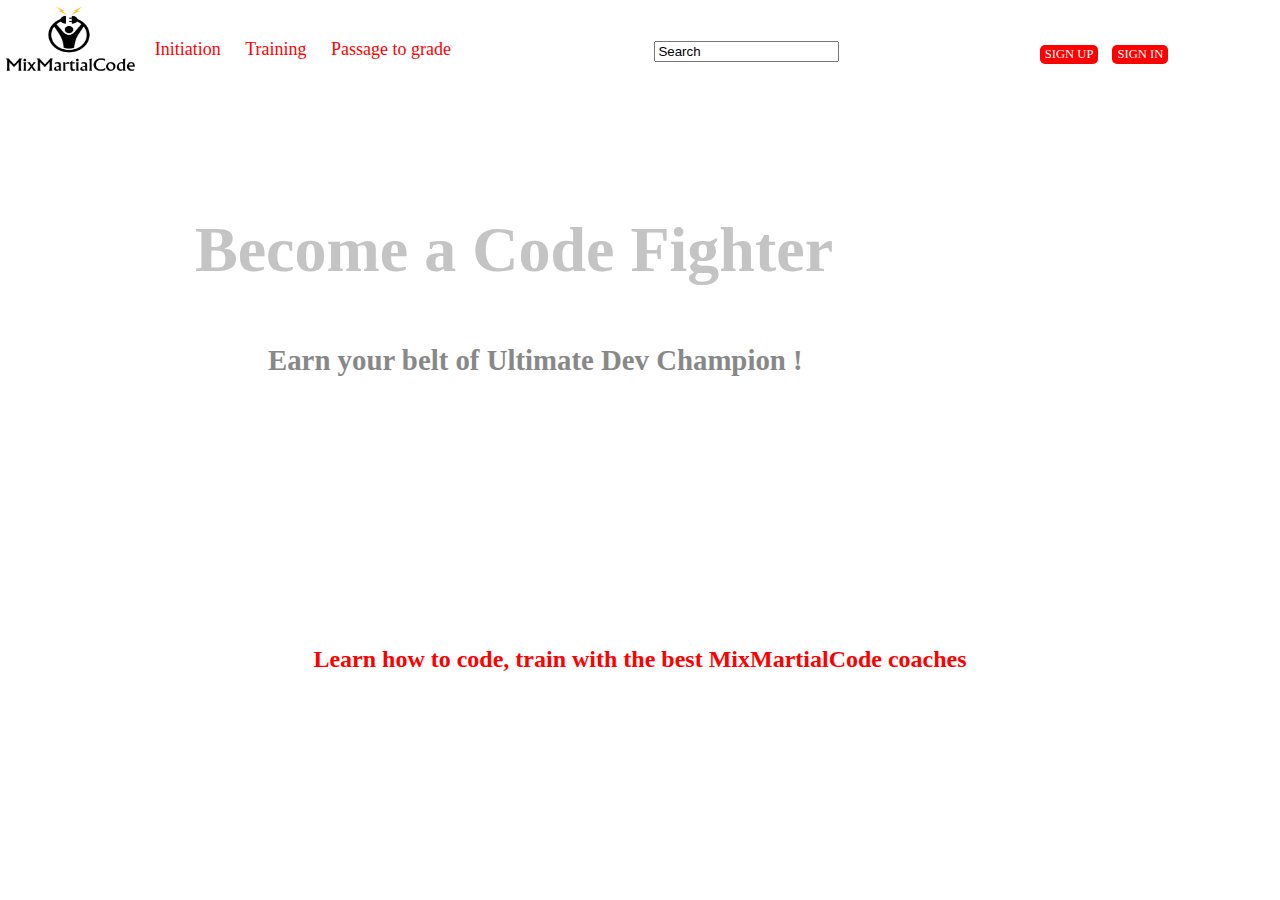
==== index.html @ 514aed3c "amélioration de index.html et style.css" ====
<!DOCTYPE html>

<html>

<head>
	<title>MixMartialCode : Accueil</title>
	<meta charset="utf-8"/>
	<link rel="stylesheet" href="mmc_style.css"/>
</head> 

<body>



	<div id="page">

	<header>

		<nav>
    		<div id="logo">
     			<img id="logo" src="logo.png"></img>
     		</div>

      		<div id="ul">
      			<ul>
      				<li>Initiation</li>
      				<li>Training</li>
      				<li>Passage to grade</li>
      			</ul>
      		</div>

      		<div id="recherche">
      			<input id="search" type="text" value="Search"/>
      		</div>

      		<div id="sign">
      			<a  href="*" class="sign">SIGN IN</a>
      			<a  href="*" class="sign">SIGN UP</a>
 			</div>   
 	 	</nav>
	</header>

	<main>



				<div id="videodiv">

					<video id="videoMma" src="mmatraining.mp4" autoplay loop height=600 width=100% >Mettez à jour votre système</video>

					<h1>Become a Code Fighter</h1>
					<h2>Earn your belt of Ultimate Dev Champion !</h2>
				</div>

					<div id="slogan">
					<h2>Learn how to code, train with the best MixMartialCode coaches</h2>

				</div>

					<div id="cours">
				</div>

					<div id="certificats">
				</div>

					<div id="coach">
				</div>

		</main>

		<footer>
		</footer>		





	</div>




</body>

</html>
---- mmc_style.css ----
#page{
	margin: 0;
	padding: 0;
	background-color: white;
}

#logo{
	margin: 0;
	margin-left: -10px;
	padding: 0;
	position: absolute;
	top: -2px;
	left: 5px;
	width: 165px;
	height: 85px;
	margin-right: 60px;
}


#sign, #recherche{
	position: relative;
	top: 20px;
	font-size: 1em;
}


nav{
display: flex;
flex-direction: row;
justify-content: space-around;
width: 100%;

margin-top: 20px;

font-size: 18px;
margin-bottom: 0;
padding-bottom: 0;
height:2px;
}
li{
 text-decoration: none;
  display: inline-block;
  color: red;
  padding: 1px 3px;
  text-height: 2px;
  margin: 0 7px;

}
.sign{
  text-decoration: none;
  background-color: red;
  color: white;
  padding: 2px 5px;
  margin: 5px 7px;
  border-radius: 5px;
  font-size: 0.7em;
  float: right;
}

h1, h2{
	text-align: center;
}
#videodiv h1{
	font-size: 4em;
	font-weight: bold;
	position: absolute;
	top: 170px;
	left: 195px;
	color: rgb(196, 196, 196);
}


#videodiv h2{
	font-size: 1.8em;
	color: rgb(136, 136, 136);
	font-weight: bold;
	position: absolute;
	top: 320px;
	left: 268px;
}

#videoMma{
	transform: scale(1.25, 0.75);
}

#videodiv{
	padding: 0;
	margin: 0;
}



#slogan{
	background-color: white;
	color: red;
}
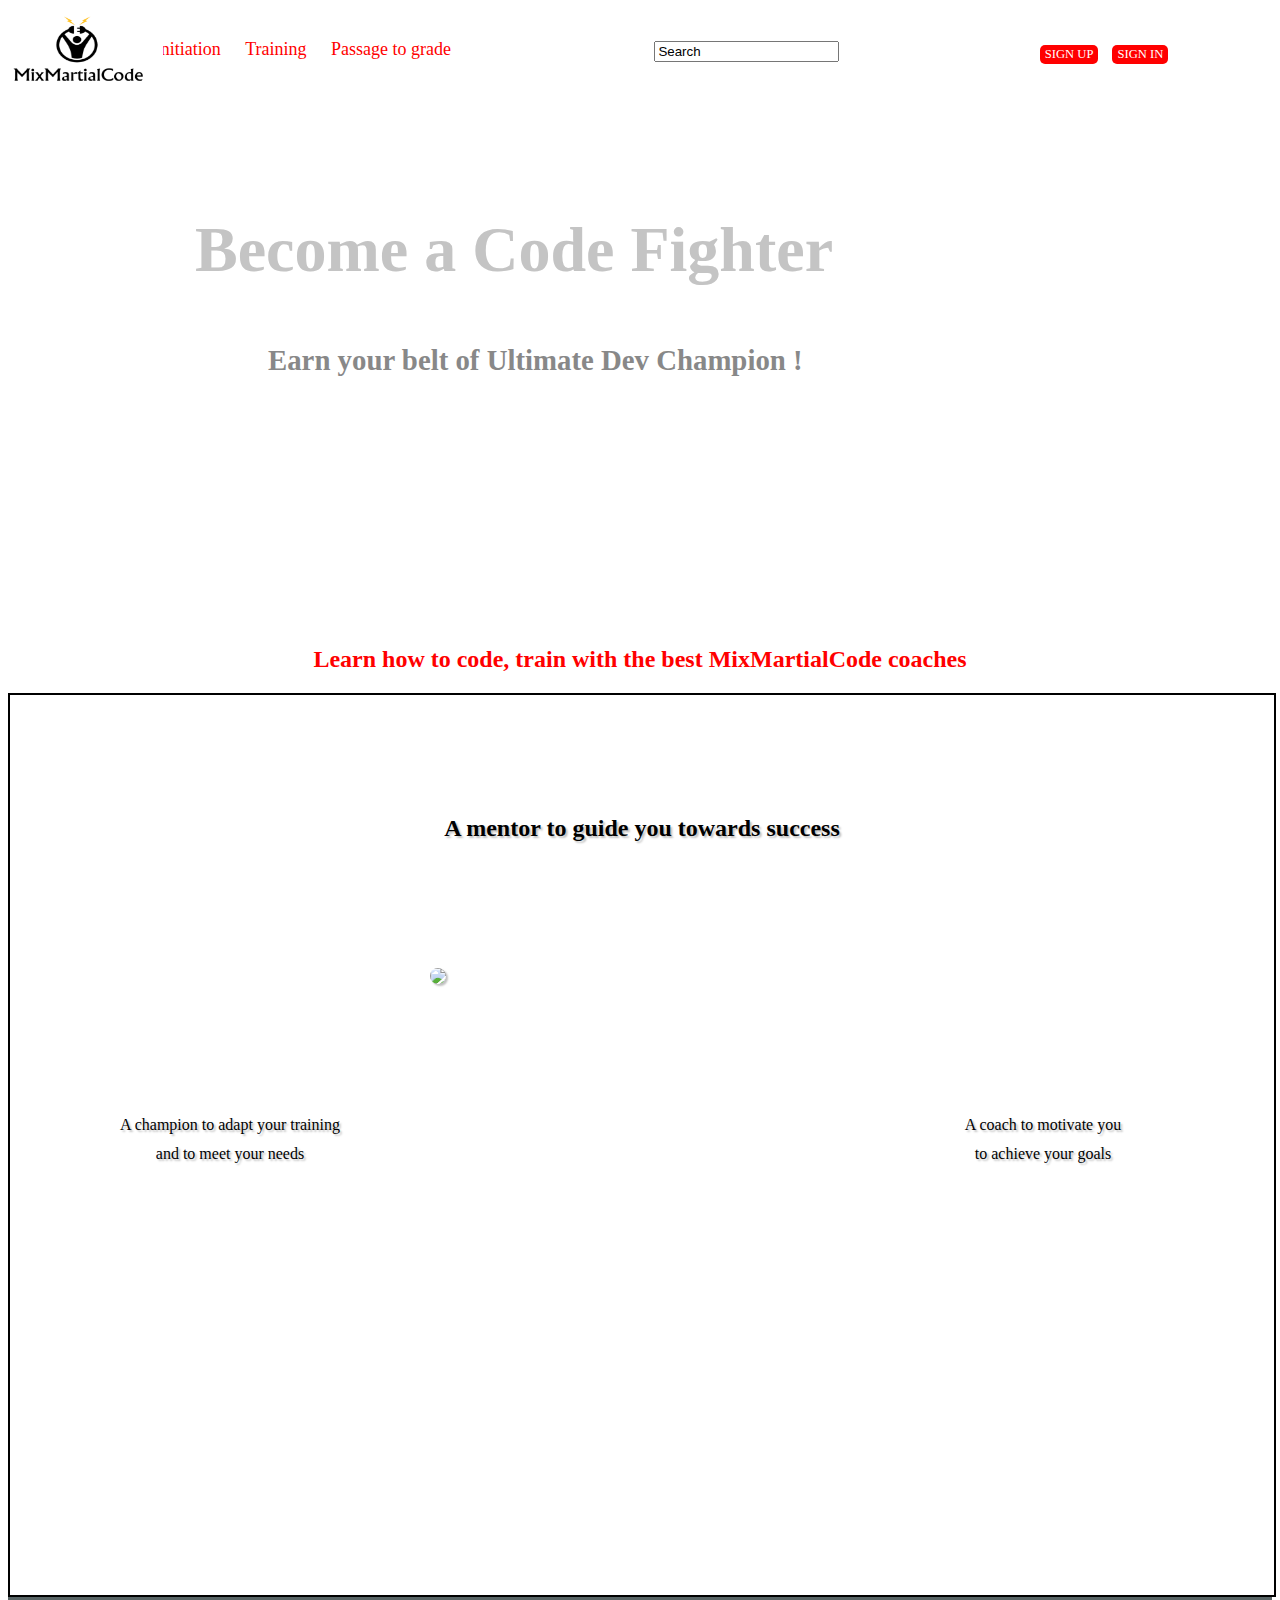
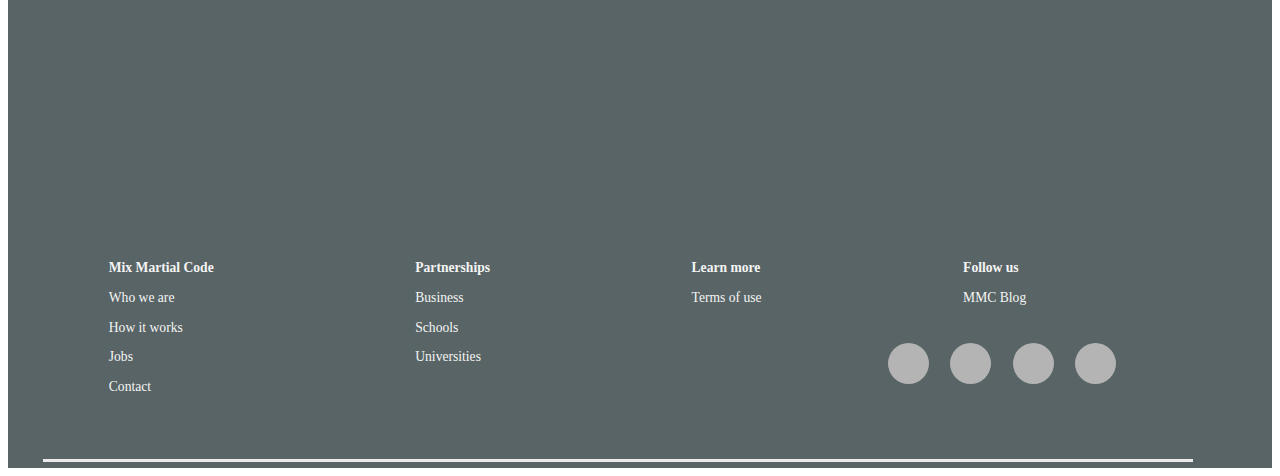
==== commit 5f8d1825: "Add files via upload" ====
--- a/index.html
+++ b/index.html
@@ -63,13 +63,85 @@
 					<div id="certificats">
 				</div>
 
-					<div id="coach">
-				</div>
+				
 
 		</main>
 
+
+
+
+
+
+
+
+
+
+		<div id="coach">
+
+			<h2>A mentor to guide you towards success</h2>
+				
+			<div id="georges">
+				<div class="element"><br/><br/><br/><br/><br/>A champion to adapt your training <br/>and to meet your needs</div>
+				<div class = "element"><img id="gsp" src="gsp.jpg"/></div>
+				<div class="element"><br/><br/><br/><br/><br/>A coach to motivate you <br/>to achieve your goals</div>
+			</div>
+			
+
+		</div>
+
+
+
+
 		<footer>
+
+			<div id="conteneur">
+
+				<div class="elementf">
+					<p><strong>Mix Martial Code</strong></p>
+					<p>Who we are</p>
+					<p>How it works</p>
+					<p>Jobs</p>
+					<p>Contact</p>
+				</div>
+
+
+				<div class="elementf">
+					<p><strong>Partnerships</strong></p>
+					<p>Business</p>
+					<p>Schools</p>
+					<p>Universities</p>
+				</div>
+
+				<div class="elementf">
+					<p><strong>Learn more</strong></p>
+					<p>Terms of use</p>
+				</div>
+
+				<div class="elementf">
+					<p><strong>Follow us</strong></p>
+					<p>MMC Blog</p>
+				</div>
+
+			</div>
+		
+			<div id="ronds">
+				<div class="rond">
+				</div>
+				<div class="rond">
+				</div>
+				<div class="rond">
+				</div>
+				<div class="rond">
+				</div>
+			</div>
+
+			<div id="trait">
+
+			</div>
+
 		</footer>		
+
+
 
 
 
--- a/mmc_style.css
+++ b/mmc_style.css
@@ -2,15 +2,17 @@
 	margin: 0;
 	padding: 0;
 	background-color: white;
+	width: 100%;
 }
 
 #logo{
 	margin: 0;
-	margin-left: -10px;
+	margin-left: -20px;
+	margin-top: 5px;
 	padding: 0;
 	position: absolute;
 	top: -2px;
-	left: 5px;
+	left: 19px;
 	width: 165px;
 	height: 85px;
 	margin-right: 60px;
@@ -80,12 +82,14 @@
 }
 
 #videoMma{
-	transform: scale(1.25, 0.75);
+	transform: scale(1.12, 0.75);
+	opacity: 0.8;
 }
 
 #videodiv{
 	padding: 0;
 	margin: 0;
+	width: 100%;
 }
 
 
@@ -96,3 +100,113 @@
 }
 
 
+.element{
+	line-height: 0.7em;
+}
+
+#conteneur{
+	display: flex;
+	flex-direction: row;
+	justify-content: space-around;
+	margin-right: 145px;
+}
+
+
+
+#coach{
+width: 100%;
+height: 800px;
+background-color: white;
+border : 2px solid black;
+padding-top: 100px;
+}
+
+#gsp{
+	border-radius: 360px;
+	box-shadow: 2px 2px 2px silver;
+}
+
+
+
+footer{
+	font-size: 0.85em;
+	padding-top: 250px;
+background-color: rgb(88, 100, 101);
+color: rgb(244, 244, 244);
+margin-bottom: 0;
+padding-bottom: 6px;
+}
+
+body{
+	margin: O;
+}
+
+#ronds{
+	
+	width: 250px;
+	height: 85px;
+	margin-left: 869px;
+	margin-top: -65px;
+	display: flex;
+	justify-content: space-around;
+}
+
+.rond{
+
+	background-color: rgb(180, 180, 180);
+	width: 41px;
+	height: 41px;
+	border-radius: 180px;
+}
+
+#trait{
+	background-color:rgb(235, 235, 235);
+	width: 91%;
+	height: 3px;
+	margin-left: 35px;
+	margin-right: 38px;
+	margin-top: 31px;
+	
+
+}
+
+#champ{
+	float: left;
+}
+
+#couch{
+	float: right;
+}
+
+#georges{
+	display: flex;
+	flex-direction: row;
+	margin-top: 95px;
+}
+
+
+.element{
+	width: 400px;
+	line-height: 1.5em;
+	
+	padding-top : 30px;
+}
+
+.element:nth-child(1){
+	padding-left: 20px;
+	line-height: 1.8em;
+	text-align: center;
+	text-shadow: 2px 2px 2px silver;
+}
+
+.element:nth-child(3){
+	padding-left: 13px;
+	line-height: 1.8em;
+	text-align: center;
+	text-shadow: 2px 2px 2px silver;
+
+}
+
+#coach h2{
+	text-shadow: 2px 2px 2px silver;
+}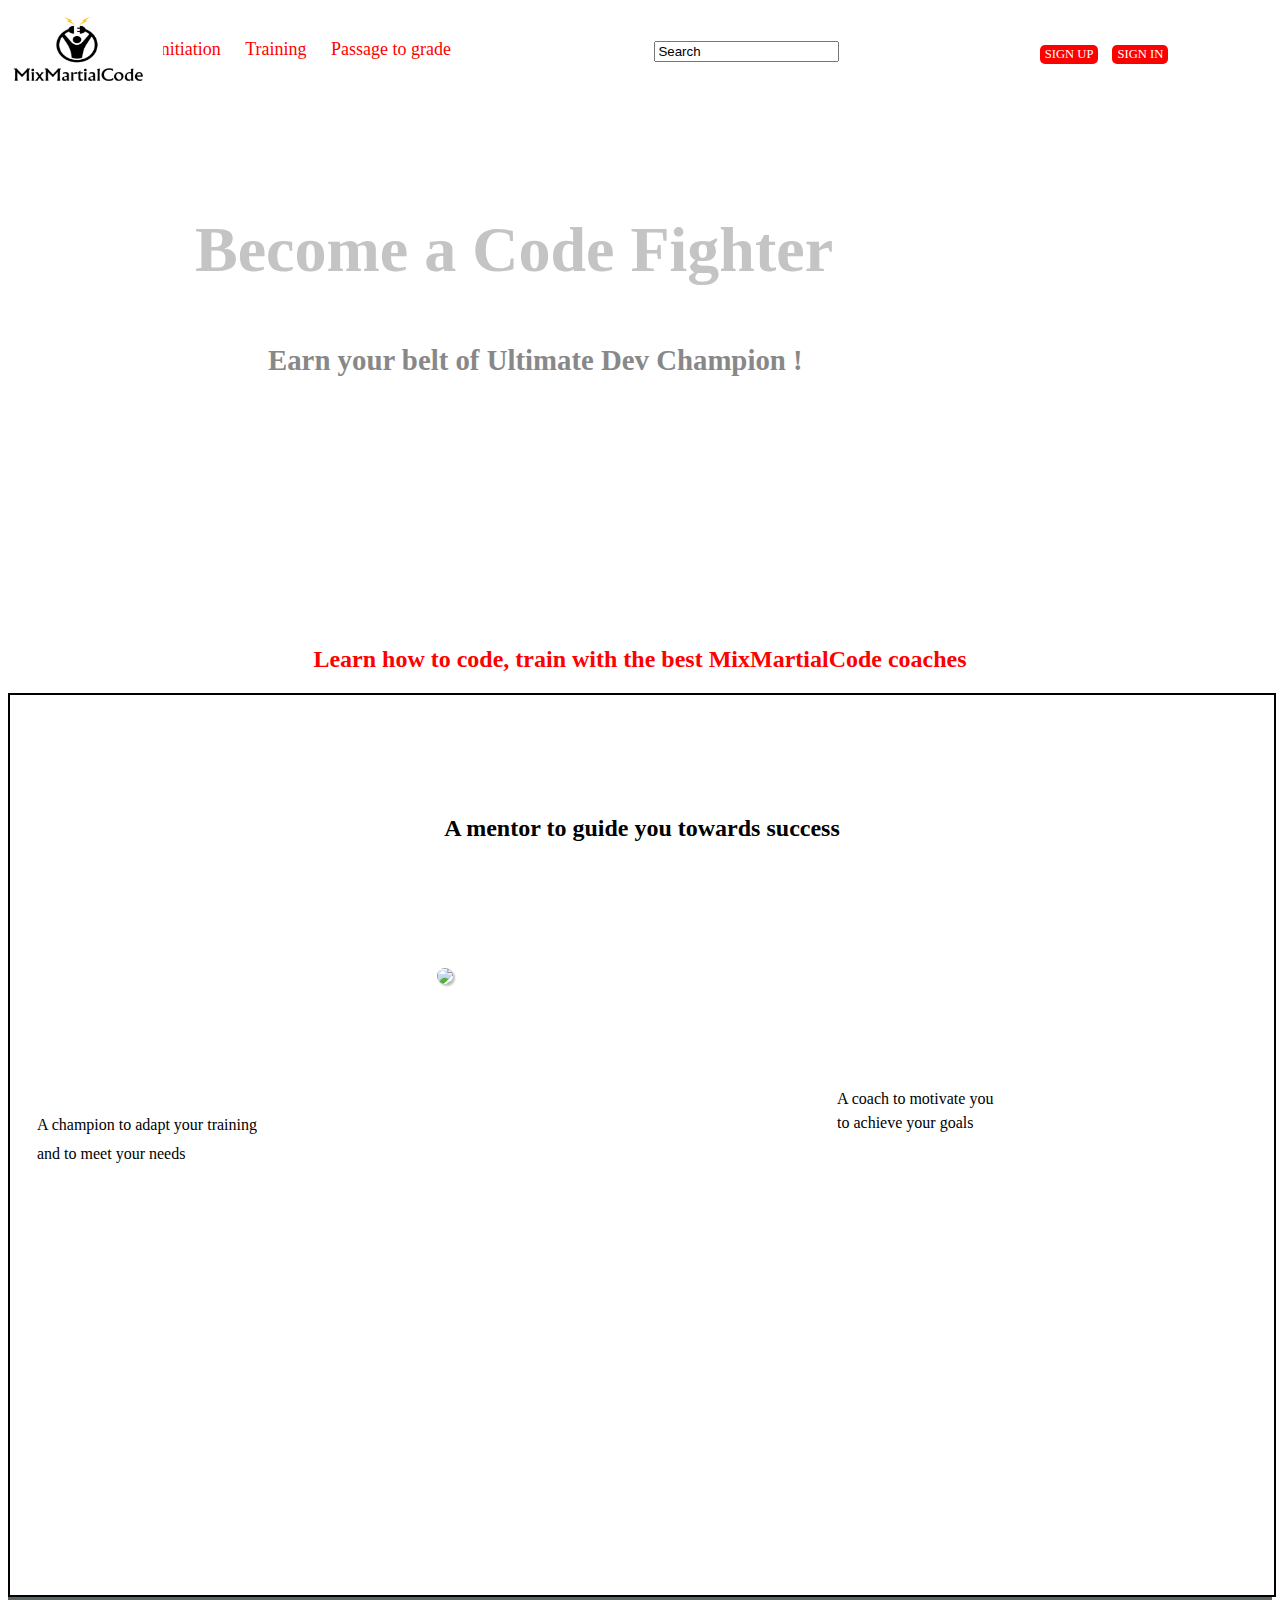
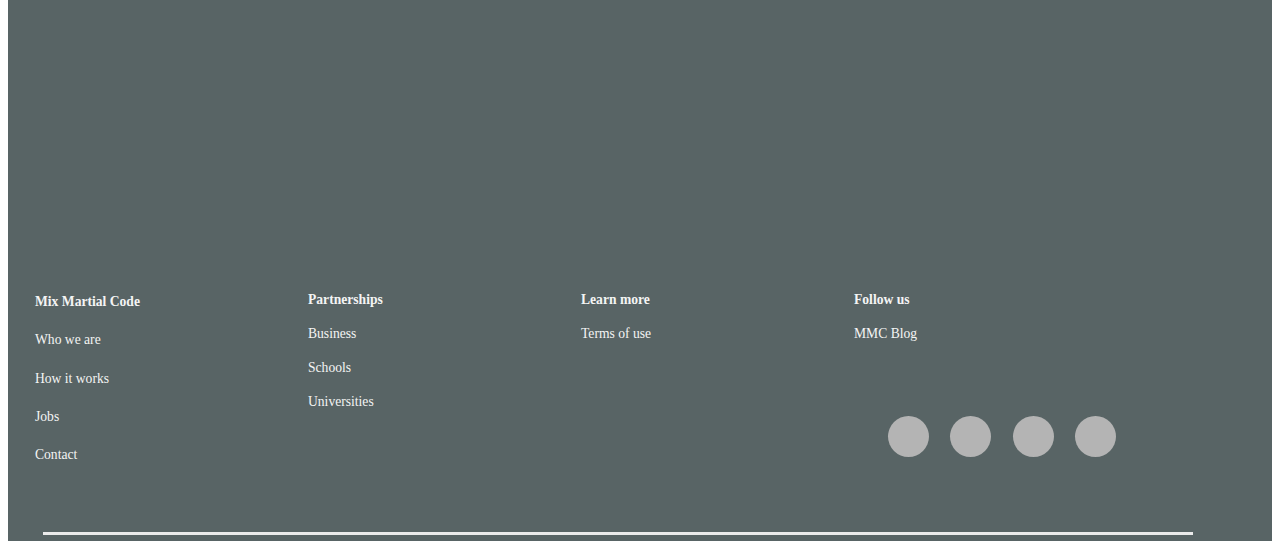
==== commit aaee69f7: "index et style" ====
--- a/index.html
+++ b/index.html
@@ -96,7 +96,7 @@
 
 			<div id="conteneur">
 
-				<div class="elementf">
+				<div class="element">
 					<p><strong>Mix Martial Code</strong></p>
 					<p>Who we are</p>
 					<p>How it works</p>
@@ -105,19 +105,19 @@
 				</div>
 
 
-				<div class="elementf">
+				<div class="element">
 					<p><strong>Partnerships</strong></p>
 					<p>Business</p>
 					<p>Schools</p>
 					<p>Universities</p>
 				</div>
 
-				<div class="elementf">
+				<div class="element">
 					<p><strong>Learn more</strong></p>
 					<p>Terms of use</p>
 				</div>
 
-				<div class="elementf">
+				<div class="element">
 					<p><strong>Follow us</strong></p>
 					<p>MMC Blog</p>
 				</div>
--- a/mmc_style.css
+++ b/mmc_style.css
@@ -193,20 +193,7 @@
 }
 
 .element:nth-child(1){
-	padding-left: 20px;
+	padding-left: 27px;
 	line-height: 1.8em;
-	text-align: center;
-	text-shadow: 2px 2px 2px silver;
-}
 
-.element:nth-child(3){
-	padding-left: 13px;
-	line-height: 1.8em;
-	text-align: center;
-	text-shadow: 2px 2px 2px silver;
-
-}
-
-#coach h2{
-	text-shadow: 2px 2px 2px silver;
 }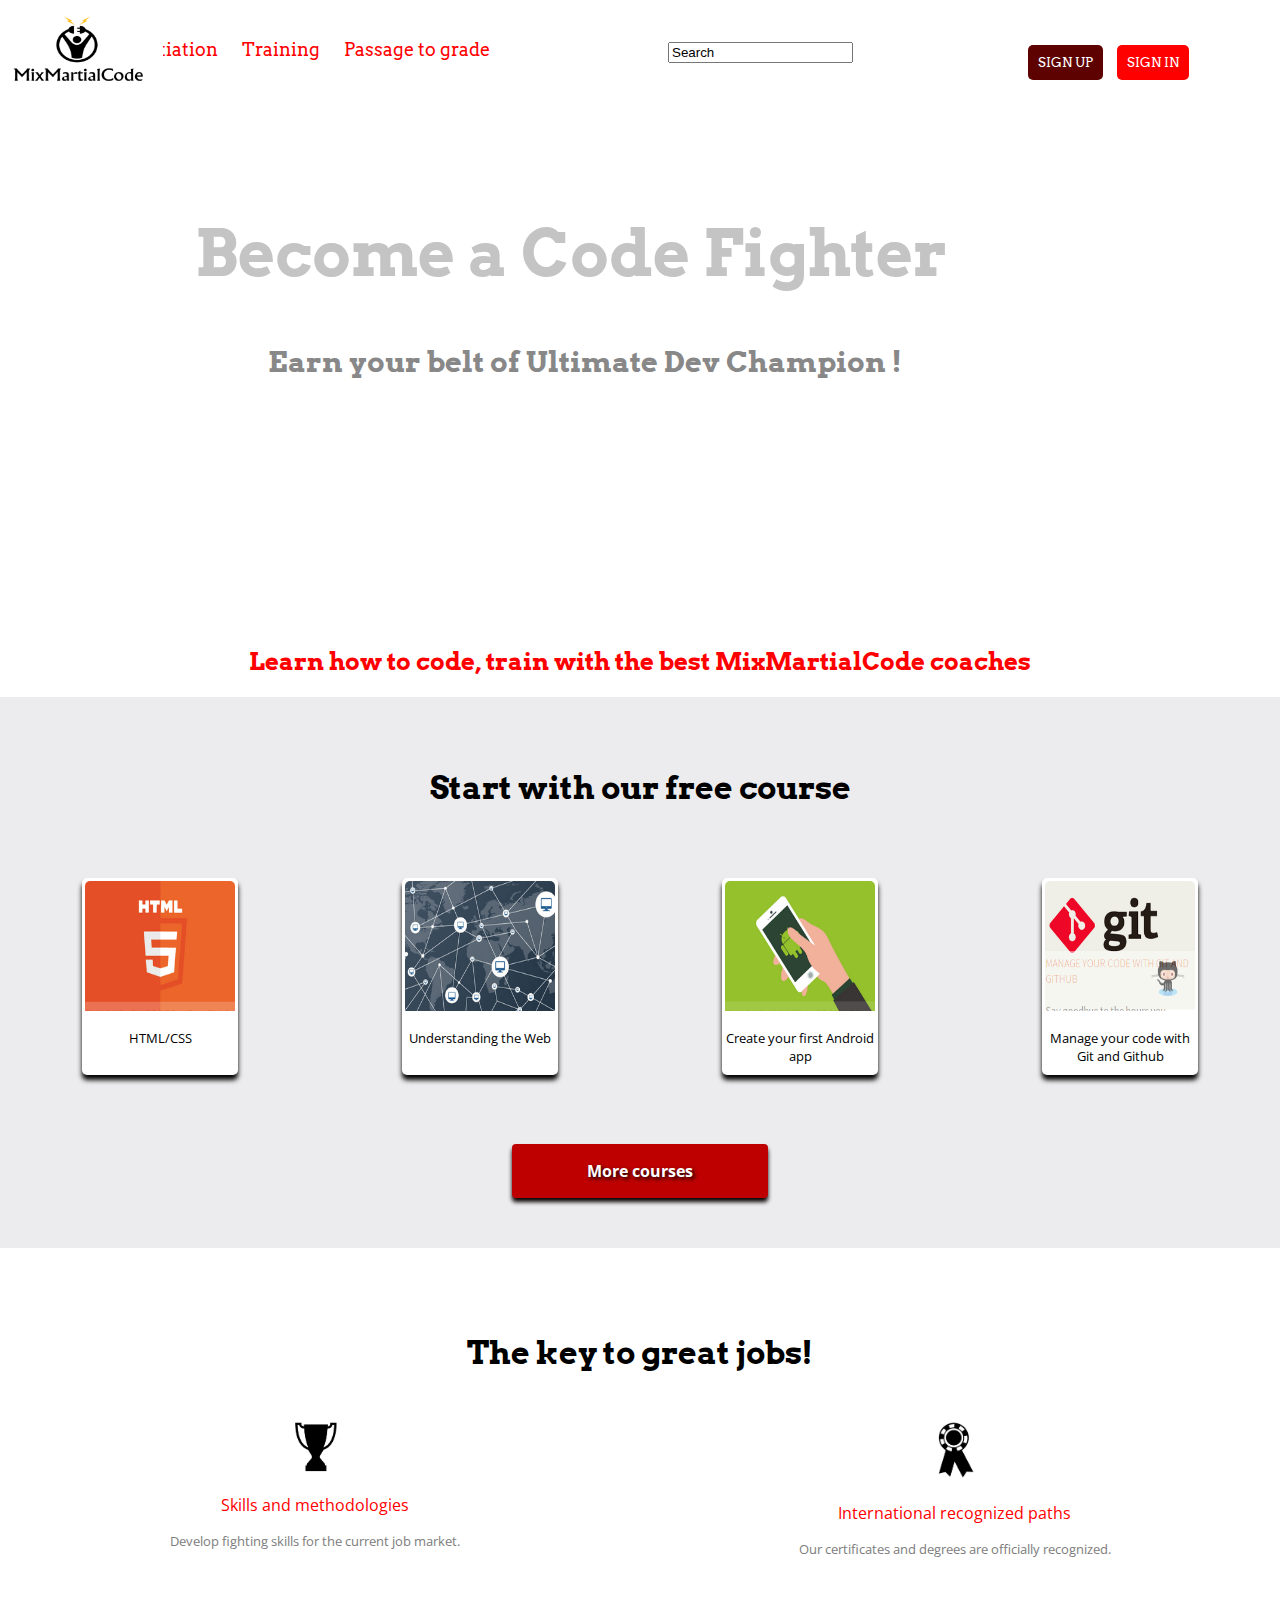
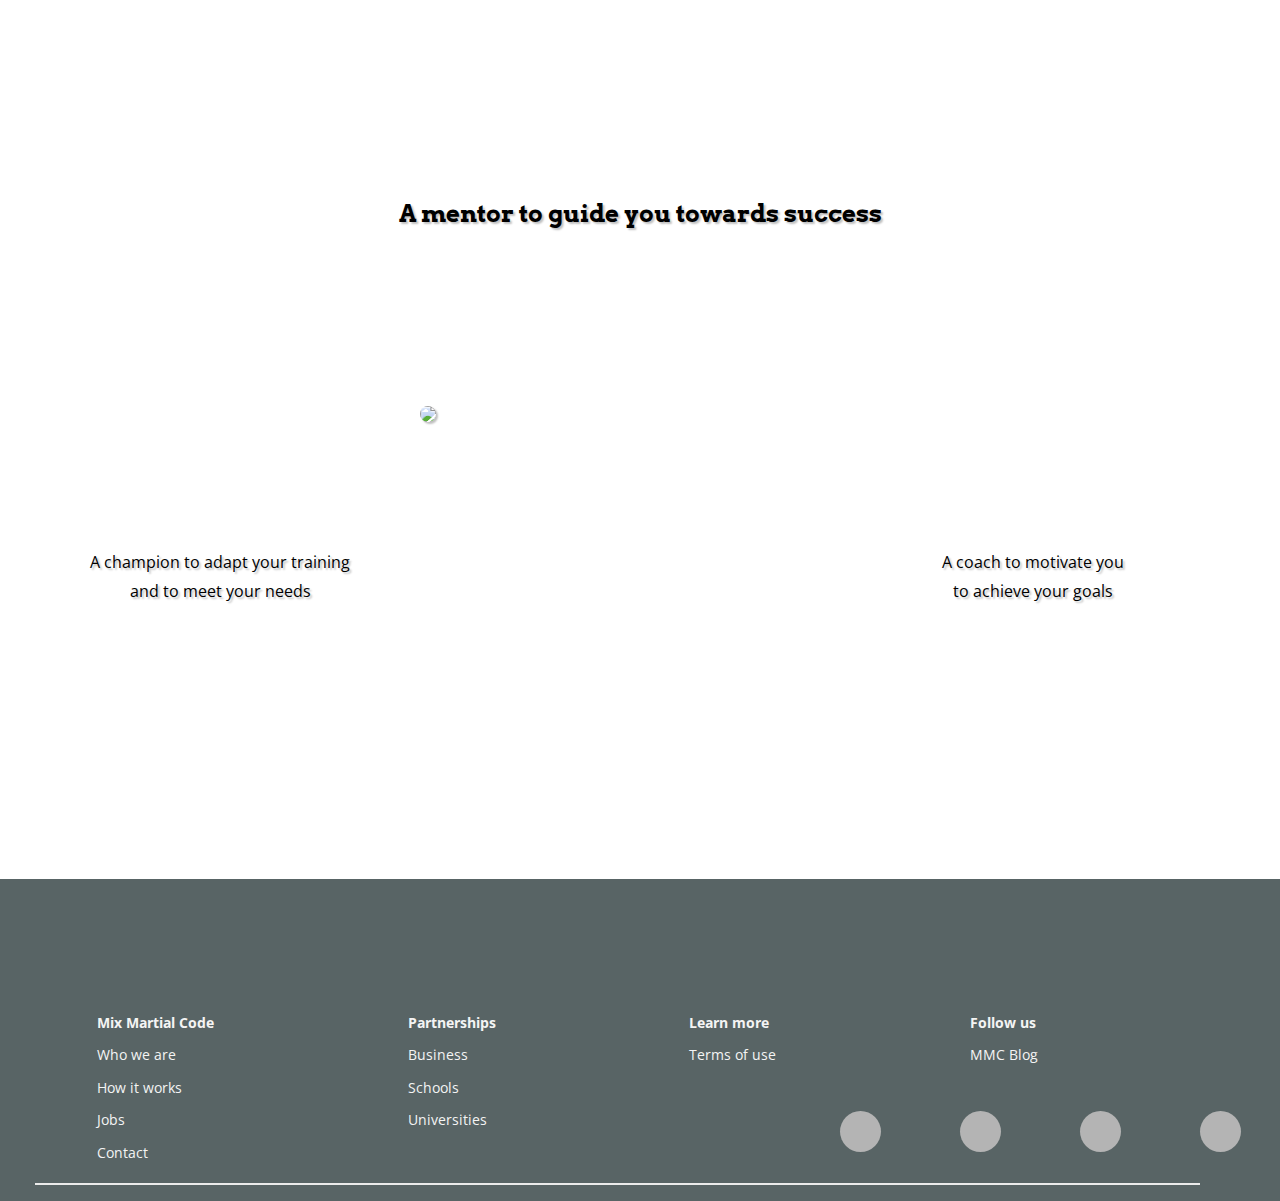
==== commit bcbab4a4: "Merge branch 'master' into master" ====
--- a/index.html
+++ b/index.html
@@ -6,7 +6,9 @@
 	<title>MixMartialCode : Accueil</title>
 	<meta charset="utf-8"/>
 	<link rel="stylesheet" href="mmc_style.css"/>
-</head> 
+  <script src="https://use.fontawesome.com/abd2365aee.js"></script>
+</head>
+
 
 <body>
 
@@ -35,9 +37,11 @@
 
       		<div id="sign">
       			<a  href="*" class="sign">SIGN IN</a>
-      			<a  href="*" class="sign">SIGN UP</a>
- 			</div>   
- 	 	</nav>
+
+      			<a  href="*" class="sign2">SIGN UP</a>
+ 			</div>
+
+    </nav>
 	</header>
 
 	<main>
@@ -63,11 +67,28 @@
 					<div id="certificats">
 				</div>
 
-				
-
 		</main>
 
+ <section id="containerM">
+      <h1 id="titleb">Start with our free course</h1>
+      <section class="containerelement">
+      <div class="elementM"><img src="html.png"/><p class="textcontainer">HTML/CSS</p></div>
+      <div class="elementM"><img src="web.png"/><p class="textcontainer">Understanding the Web</p></div>
+      <div class="elementM"><img src="android app.png"/><p class="textcontainer">Create your first Android app</p></div>
+      <div class="elementM"><img src="git.png"/><p class="textcontainer">Manage your code with Git and Github</p></div>
+      </section>
+      <div class="boutonb"><p>More courses</p></div>
+  </section>
 
+  <section id="container2">
+    <h1 id="titleb2">The key to great jobs!</h1>
+    <section class="containerelement">
+    <div class="icon"><img src="coupe.png"/><p>Skills and methodologies</p>
+      <p class="textb">Develop fighting skills for the current job market.</p></div>
+    <div class="icon"><img src="certif.png"/><p>International recognized paths</p>
+    <p class="textb">Our certificates and degrees are officially recognized.</p></div>
+    </section>
+</section>
 
 
 
@@ -79,13 +100,12 @@
 		<div id="coach">
 
 			<h2>A mentor to guide you towards success</h2>
-				
+
 			<div id="georges">
 				<div class="element"><br/><br/><br/><br/><br/>A champion to adapt your training <br/>and to meet your needs</div>
 				<div class = "element"><img id="gsp" src="gsp.jpg"/></div>
 				<div class="element"><br/><br/><br/><br/><br/>A coach to motivate you <br/>to achieve your goals</div>
 			</div>
-			
 
 		</div>
 
@@ -96,7 +116,7 @@
 
 			<div id="conteneur">
 
-				<div class="element">
+				<div class="elementf">
 					<p><strong>Mix Martial Code</strong></p>
 					<p>Who we are</p>
 					<p>How it works</p>
@@ -105,31 +125,33 @@
 				</div>
 
 
-				<div class="element">
+				<div class="elementf">
 					<p><strong>Partnerships</strong></p>
 					<p>Business</p>
 					<p>Schools</p>
 					<p>Universities</p>
 				</div>
 
-				<div class="element">
+				<div class="elementf">
 					<p><strong>Learn more</strong></p>
 					<p>Terms of use</p>
 				</div>
 
-				<div class="element">
+				<div class="elementf">
 					<p><strong>Follow us</strong></p>
 					<p>MMC Blog</p>
 				</div>
 
 			</div>
-		
-			<div id="ronds">
-				<div class="rond">
+
+
+			<div class="social">
+				<div class="rond"><a target="_blank" href="https://www.facebook.com/"><i class="fa fa-facebook"></i></a>
 				</div>
-				<div class="rond">
+				<div class="rond"><a target="_blank" href="https://twitter.com/"><i class="fa fa-twitter"></i></a>
 				</div>
-				<div class="rond">
+				<div class="rond"><a target="_blank" href="https://www.instagram.com"><i class="fa fa-instagram"></i></a>
+
 				</div>
 				<div class="rond">
 				</div>
@@ -139,7 +161,9 @@
 
 			</div>
 
-		</footer>		
+
+		</footer>
+
 
 
 
@@ -154,4 +178,6 @@
 
 </body>
 
-</html>+
+</html>
+
--- a/mmc_style.css
+++ b/mmc_style.css
@@ -1,3 +1,11 @@
+
+@import url('https://fonts.googleapis.com/css?family=Arvo|Open+Sans');
+
+body{
+  margin: 0;
+  font-family: 'Open Sans', serif;
+}
+
 #page{
 	margin: 0;
 	padding: 0;
@@ -35,6 +43,9 @@
 margin-top: 20px;
 
 font-size: 18px;
+
+font-family: 'Arvo';
+
 margin-bottom: 0;
 padding-bottom: 0;
 height:2px;
@@ -52,15 +63,44 @@
   text-decoration: none;
   background-color: red;
   color: white;
-  padding: 2px 5px;
+
+  padding: 10px 10px;
+
   margin: 5px 7px;
   border-radius: 5px;
   font-size: 0.7em;
   float: right;
-}
+
+  text-align: center;
+}
+
+.sign2{
+  text-decoration: none;
+  background-color: rgb(94, 1, 1);
+  color: white;
+  padding: 10px 10px;
+  margin: 5px 7px;
+  border-radius: 5px;
+  font-size: 0.7em;
+  float: right;
+  text-align: center;
+}
+
+.sign2:hover{
+  background-color: white;
+  color: black;
+}
+
+.sign:hover{
+  background-color: white;
+  color: black;
+}
+
+
 
 h1, h2{
 	text-align: center;
+  font-family: 'Arvo';
 }
 #videodiv h1{
 	font-size: 4em;
@@ -83,6 +123,7 @@
 
 #videoMma{
 	transform: scale(1.12, 0.75);
+
 	opacity: 0.8;
 }
 
@@ -103,6 +144,7 @@
 .element{
 	line-height: 0.7em;
 }
+
 
 #conteneur{
 	display: flex;
@@ -112,20 +154,18 @@
 }
 
 
-
 #coach{
 width: 100%;
-height: 800px;
+
+height: 700px;
 background-color: white;
-border : 2px solid black;
-padding-top: 100px;
+padding-top: 80px;
 }
 
 #gsp{
 	border-radius: 360px;
 	box-shadow: 2px 2px 2px silver;
 }
-
 
 
 footer{
@@ -162,7 +202,7 @@
 #trait{
 	background-color:rgb(235, 235, 235);
 	width: 91%;
-	height: 3px;
+	height: 2px;
 	margin-left: 35px;
 	margin-right: 38px;
 	margin-top: 31px;
@@ -181,19 +221,250 @@
 #georges{
 	display: flex;
 	flex-direction: row;
-	margin-top: 95px;
+	margin-top: 145px;
 }
 
 
 .element{
 	width: 400px;
 	line-height: 1.5em;
-	
+
 	padding-top : 30px;
 }
 
 .element:nth-child(1){
-	padding-left: 27px;
+	padding-left: 20px;
 	line-height: 1.8em;
-
-}+	text-align: center;
+	text-shadow: 2px 2px 2px silver;
+}
+
+.element:nth-child(3){
+	padding-left: 13px;
+	line-height: 1.8em;
+	text-align: center;
+	text-shadow: 2px 2px 2px silver;
+
+}
+
+#coach h2{
+	text-shadow: 2px 2px 2px silver;
+
+}
+
+#conteneur{
+	display: flex;
+	flex-direction: row;
+	justify-content: space-around;
+	margin-right: 145px;
+}
+
+footer{
+font-size: 0.85em;
+padding-top: 120px;
+background-color: rgb(88, 100, 101);
+color: rgb(244, 244, 244);
+margin-bottom: 0;
+padding-bottom: 6px;
+}
+
+.social {
+  list-style-type: none;
+  text-align: center;
+  margin-left: 800px;
+  margin-top: -65px;
+  display: flex;
+  justify-content: space-around;
+}
+
+.social li {
+  display: inline;
+}
+
+.social i {
+  font-size: 300%;
+  margin: 1%;
+  padding: 0% 5% 0% 5%;
+  color: #C3D7DF;
+}
+.social i:hover {
+  color: red;
+}
+
+#trait{
+	background-color:rgb(235, 235, 235);
+	width: 91%;
+	height: 2px;
+	margin-left: 35px;
+	margin-right: 38px;
+	margin-top: 31px;
+  margin-bottom: 10px;
+}
+
+
+
+*{
+  box-sizing: padding-box;
+}
+
+#containerM{
+  display: flex;
+  justify-content: space-around;
+  background-color: rgb(236, 236, 238);
+  height: 500px;
+  flex-direction: column;
+  padding-top: 2%;
+  padding-bottom: 2%;
+}
+
+.containerelement{
+  display: flex;
+  justify-content: space-around;
+}
+
+.elementM{
+  text-align: center;
+  color: black;
+  background-color: white;
+  width: 150px;
+  box-shadow: 0px 5px 5px black;
+  border-radius: 5px;
+  padding: 3px;
+}
+
+.elementM img{
+  width: 150px;
+  height: 130px;
+  border-radius: 5px 5px 0px 0px;
+}
+
+.elementM p{
+  display: flex;
+  justify-content: space-around;
+  font-size: 13px;
+  height: 30px;
+  width: 150px;
+}
+
+.elementM:hover{
+  background-color: rgb(203, 203, 203);
+}
+
+#titleb{
+  text-align: center;
+  color: black;
+  font-family: 'Arvo', serif;
+}
+
+.boutonb{
+  text-align: center;
+  font-weight: bold;
+  text-shadow: 2px 2px 4px black;
+  color: white;
+  height: auto;
+  width: 20%;
+  background-color: #BF0000;
+  margin-left: auto;
+  margin-right: auto;
+  margin-top: 20px;
+  border-radius: 4px;
+  box-shadow: 0px 4px 4px #090000;
+}
+
+.boutonb:hover{
+  color: red;
+  background-color: white;
+}
+
+#container2{
+
+  display: flex;
+  justify-content: space-around;
+  flex-direction: column;
+  padding-top: 3%;
+  margin-top: 2%;
+  margin-bottom: 10%;
+}
+
+#titleb2{
+  text-align: center;
+  color: black;
+
+  font-family: 'Arvo', serif;
+
+  padding-bottom: 25px;
+}
+
+.icon{
+  text-align: center;
+  color: red;
+}
+
+.icon img{
+  width:50px;
+}
+
+.textb{
+  color: rgb(125, 125, 125);
+  font-family: 'Open sans';
+  font-size: 13px;
+
+}
+
+
+@media all and (max-width: 750px)
+
+{
+    body
+    {
+        width: auto;
+    }
+    #containerM{
+      display: flex;
+      background-color: rgb(236, 236, 238);
+      height: 100%;
+      flex-direction: column;
+      padding-top: 2%;
+      padding-bottom: 2%;
+      margin: 20px;
+      justify-content: center;
+      align-items: center;
+    }
+
+    .containerelement{
+      display: flex;
+      flex-direction: column;
+    }
+
+    .elementM{
+      text-align: center;
+      color: black;
+      background-color: white;
+      width: 150px;
+      box-shadow: 0px 5px 5px black;
+      border-radius: 5px;
+      padding: 3px;
+      margin: 30px;
+    }
+
+    .elementM img{
+      width: 150px;
+      height: 130px;
+      border-radius: 5px 5px 0px 0px;
+    }
+
+    .elementM p{
+      display: flex;
+      justify-content: space-around;
+      font-size: 13px;
+      height: 30px;
+      width: 150px;
+    }
+
+
+    #gsp img{
+      height: 40%;
+      width: 40%;
+    }
+}
+
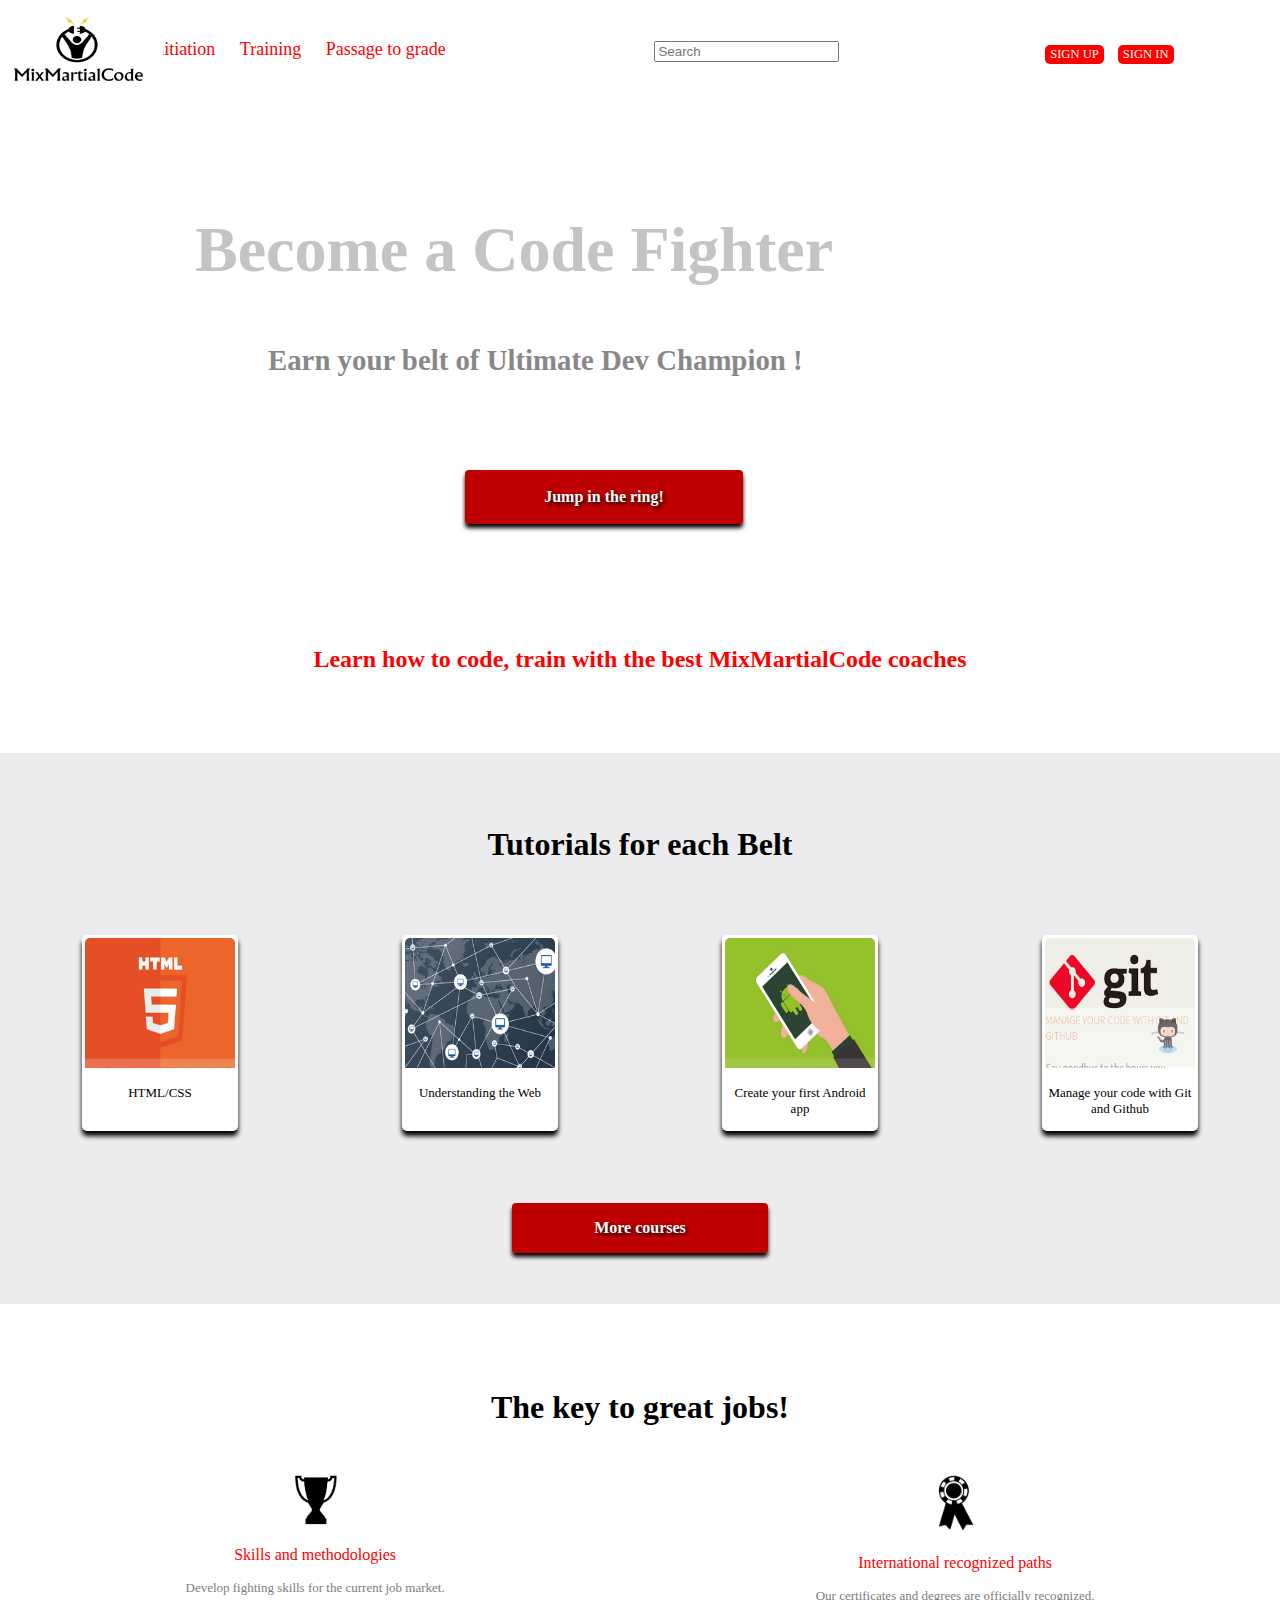
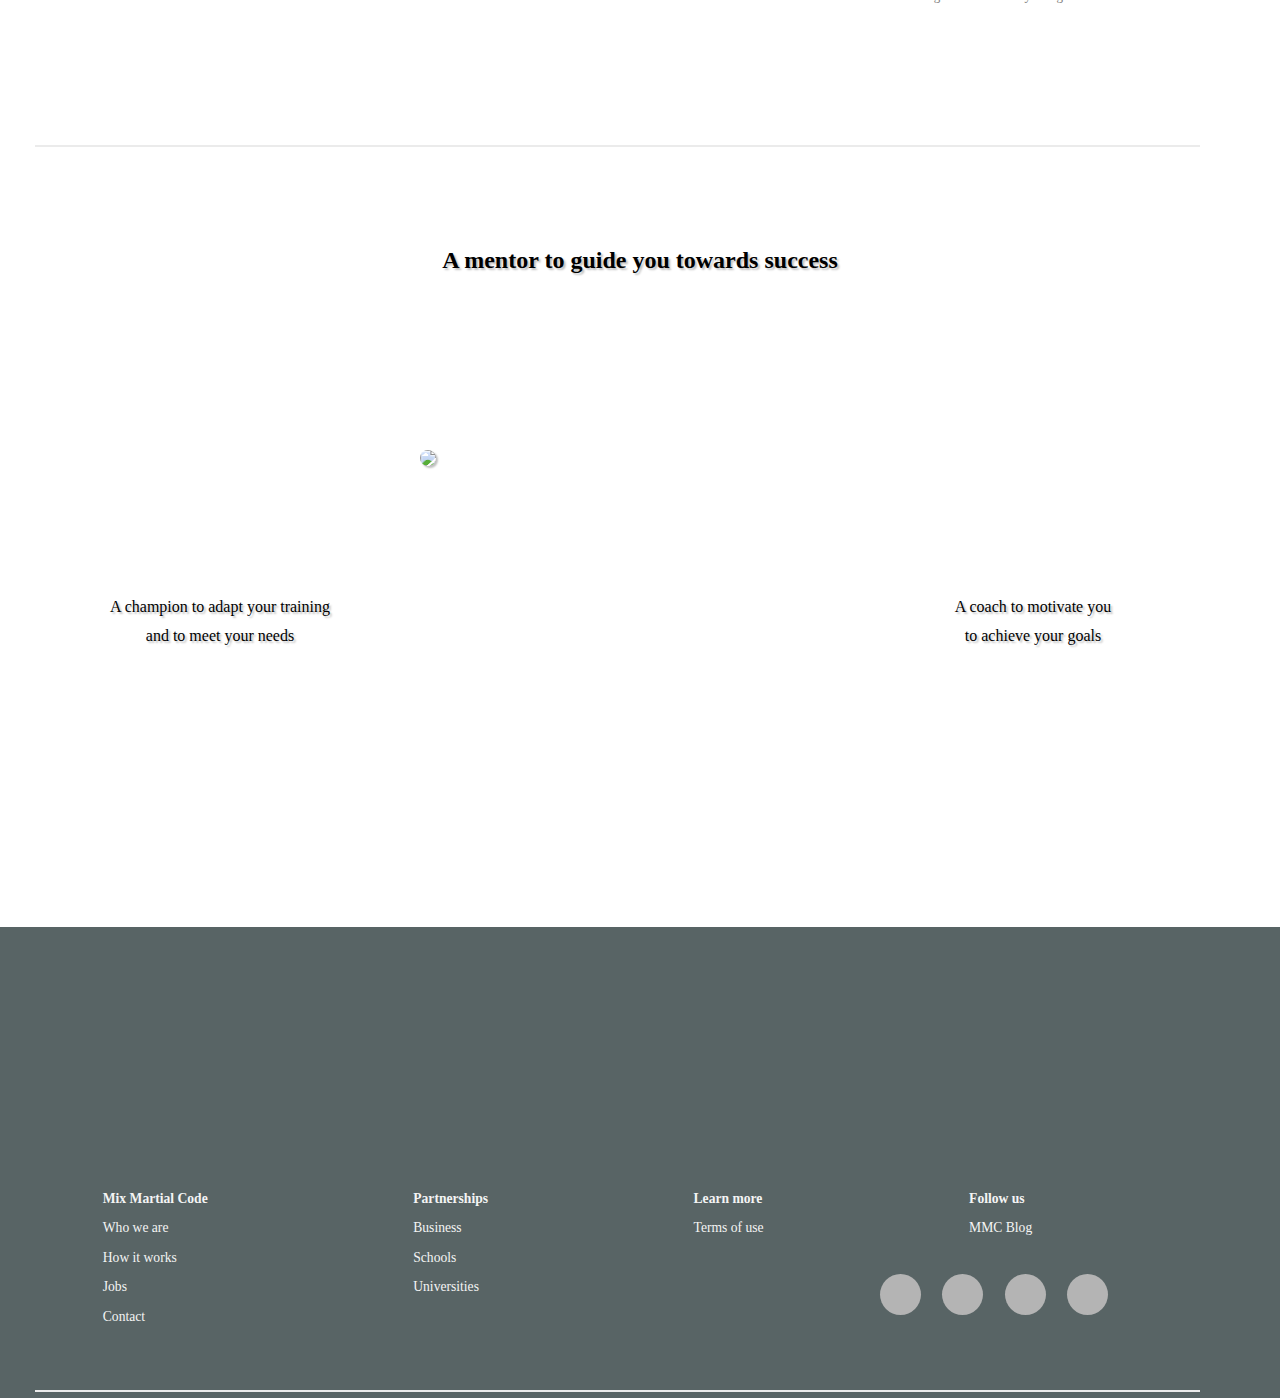
==== commit e7ea806e: "mise a jour index et mmc_style" ====
--- a/index.html
+++ b/index.html
@@ -6,9 +6,7 @@
 	<title>MixMartialCode : Accueil</title>
 	<meta charset="utf-8"/>
 	<link rel="stylesheet" href="mmc_style.css"/>
-  <script src="https://use.fontawesome.com/abd2365aee.js"></script>
-</head>
-
+</head> 
 
 <body>
 
@@ -32,16 +30,14 @@
       		</div>
 
       		<div id="recherche">
-      			<input id="search" type="text" value="Search"/>
+      			<input id="search" type="text" placeholder="Search"/>
       		</div>
 
       		<div id="sign">
       			<a  href="*" class="sign">SIGN IN</a>
-
-      			<a  href="*" class="sign2">SIGN UP</a>
- 			</div>
-
-    </nav>
+      			<a  href="*" class="sign">SIGN UP</a>
+ 			</div>   
+ 	 	</nav>
 	</header>
 
 	<main>
@@ -54,6 +50,7 @@
 
 					<h1>Become a Code Fighter</h1>
 					<h2>Earn your belt of Ultimate Dev Champion !</h2>
+					<div class="boutonb" id="jump"><p>Jump in the ring!</p></div>
 				</div>
 
 					<div id="slogan">
@@ -67,10 +64,12 @@
 					<div id="certificats">
 				</div>
 
+				
+
 		</main>
 
  <section id="containerM">
-      <h1 id="titleb">Start with our free course</h1>
+      <h1 id="titleb">Tutorials for each Belt</h1>
       <section class="containerelement">
       <div class="elementM"><img src="html.png"/><p class="textcontainer">HTML/CSS</p></div>
       <div class="elementM"><img src="web.png"/><p class="textcontainer">Understanding the Web</p></div>
@@ -94,18 +93,19 @@
 
 
 
-
+	<div class="trait"></div>
 
 
 		<div id="coach">
 
 			<h2>A mentor to guide you towards success</h2>
-
+				
 			<div id="georges">
 				<div class="element"><br/><br/><br/><br/><br/>A champion to adapt your training <br/>and to meet your needs</div>
 				<div class = "element"><img id="gsp" src="gsp.jpg"/></div>
 				<div class="element"><br/><br/><br/><br/><br/>A coach to motivate you <br/>to achieve your goals</div>
 			</div>
+			
 
 		</div>
 
@@ -143,27 +143,28 @@
 				</div>
 
 			</div>
+		
 
+			<div class="trait" id="invisible">
 
-			<div class="social">
-				<div class="rond"><a target="_blank" href="https://www.facebook.com/"><i class="fa fa-facebook"></i></a>
+			</div>
+
+			<div id="ronds">
+				<div class="rond">
 				</div>
-				<div class="rond"><a target="_blank" href="https://twitter.com/"><i class="fa fa-twitter"></i></a>
+				<div class="rond">
 				</div>
-				<div class="rond"><a target="_blank" href="https://www.instagram.com"><i class="fa fa-instagram"></i></a>
-
+				<div class="rond">
 				</div>
 				<div class="rond">
 				</div>
 			</div>
 
-			<div id="trait">
+			<div class="trait">
 
 			</div>
 
-
-		</footer>
-
+		</footer>		
 
 
 
@@ -178,6 +179,4 @@
 
 </body>
 
-
-</html>
-
+</html>--- a/mmc_style.css
+++ b/mmc_style.css
@@ -1,11 +1,3 @@
-
-@import url('https://fonts.googleapis.com/css?family=Arvo|Open+Sans');
-
-body{
-  margin: 0;
-  font-family: 'Open Sans', serif;
-}
-
 #page{
 	margin: 0;
 	padding: 0;
@@ -43,9 +35,6 @@
 margin-top: 20px;
 
 font-size: 18px;
-
-font-family: 'Arvo';
-
 margin-bottom: 0;
 padding-bottom: 0;
 height:2px;
@@ -57,50 +46,25 @@
   padding: 1px 3px;
   text-height: 2px;
   margin: 0 7px;
-
+}
+
+nav li:hover{
+ font-weight: bold;
+ 
 }
 .sign{
   text-decoration: none;
   background-color: red;
   color: white;
-
-  padding: 10px 10px;
-
+  padding: 2px 5px;
   margin: 5px 7px;
   border-radius: 5px;
   font-size: 0.7em;
   float: right;
-
-  text-align: center;
-}
-
-.sign2{
-  text-decoration: none;
-  background-color: rgb(94, 1, 1);
-  color: white;
-  padding: 10px 10px;
-  margin: 5px 7px;
-  border-radius: 5px;
-  font-size: 0.7em;
-  float: right;
-  text-align: center;
-}
-
-.sign2:hover{
-  background-color: white;
-  color: black;
-}
-
-.sign:hover{
-  background-color: white;
-  color: black;
-}
-
-
+}
 
 h1, h2{
 	text-align: center;
-  font-family: 'Arvo';
 }
 #videodiv h1{
 	font-size: 4em;
@@ -140,11 +104,13 @@
 	color: red;
 }
 
+#slogan h2{
+padding-bottom: 60px;
+}
 
 .element{
 	line-height: 0.7em;
 }
-
 
 #conteneur{
 	display: flex;
@@ -154,6 +120,7 @@
 }
 
 
+
 #coach{
 width: 100%;
 
@@ -166,6 +133,7 @@
 	border-radius: 360px;
 	box-shadow: 2px 2px 2px silver;
 }
+
 
 
 footer{
@@ -175,6 +143,14 @@
 color: rgb(244, 244, 244);
 margin-bottom: 0;
 padding-bottom: 6px;
+}
+
+.elementf p:hover{
+font-weight: bold;
+}
+
+.elementf p strong:hover{
+text-decoration: underline;
 }
 
 body{
@@ -199,7 +175,7 @@
 	border-radius: 180px;
 }
 
-#trait{
+.trait{
 	background-color:rgb(235, 235, 235);
 	width: 91%;
 	height: 2px;
@@ -222,13 +198,14 @@
 	display: flex;
 	flex-direction: row;
 	margin-top: 145px;
+
 }
 
 
 .element{
 	width: 400px;
 	line-height: 1.5em;
-
+	
 	padding-top : 30px;
 }
 
@@ -249,59 +226,18 @@
 
 #coach h2{
 	text-shadow: 2px 2px 2px silver;
-
-}
-
-#conteneur{
-	display: flex;
-	flex-direction: row;
-	justify-content: space-around;
-	margin-right: 145px;
-}
-
-footer{
-font-size: 0.85em;
-padding-top: 120px;
-background-color: rgb(88, 100, 101);
-color: rgb(244, 244, 244);
-margin-bottom: 0;
-padding-bottom: 6px;
-}
-
-.social {
-  list-style-type: none;
-  text-align: center;
-  margin-left: 800px;
-  margin-top: -65px;
-  display: flex;
-  justify-content: space-around;
-}
-
-.social li {
-  display: inline;
-}
-
-.social i {
-  font-size: 300%;
-  margin: 1%;
-  padding: 0% 5% 0% 5%;
-  color: #C3D7DF;
-}
-.social i:hover {
-  color: red;
-}
-
-#trait{
-	background-color:rgb(235, 235, 235);
-	width: 91%;
-	height: 2px;
-	margin-left: 35px;
-	margin-right: 38px;
-	margin-top: 31px;
-  margin-bottom: 10px;
-}
-
-
+<<<<<<< HEAD
+}
+
+/* Mahana
+*/
+
+@import url('https://fonts.googleapis.com/css?family=Arvo|Courgette|Open+Sans');
+@import url('https://fonts.googleapis.com/css?family=Bitter');
+body{
+  margin: 0;
+  font-family: 'Open Sans', serif;
+}
 
 *{
   box-sizing: padding-box;
@@ -332,6 +268,10 @@
   padding: 3px;
 }
 
+#invisible{
+  display: none;
+}
+
 .elementM img{
   width: 150px;
   height: 130px;
@@ -353,7 +293,7 @@
 #titleb{
   text-align: center;
   color: black;
-  font-family: 'Arvo', serif;
+  font-family: 'Bitter', serif;
 }
 
 .boutonb{
@@ -376,6 +316,16 @@
   background-color: white;
 }
 
+#jump{
+  padding-top: 2px;
+  padding-bottom: 2px;
+  padding-right: 11px;
+  padding-left: 11px ;
+  position: absolute;
+  top: 450px;
+  left: 465px;
+}
+
 #container2{
 
   display: flex;
@@ -389,9 +339,7 @@
 #titleb2{
   text-align: center;
   color: black;
-
-  font-family: 'Arvo', serif;
-
+  font-family: 'Courgette', serif;
   padding-bottom: 25px;
 }
 
@@ -411,9 +359,7 @@
 
 }
 
-
-@media all and (max-width: 750px)
-
+@media all and (max-width: 920px)
 {
     body
     {
@@ -460,11 +406,32 @@
       height: 30px;
       width: 150px;
     }
-
-
-    #gsp img{
-      height: 40%;
-      width: 40%;
-    }
-}
-
+}
+
+
+
+
+
+@media all and (max-width: 920px)
+{
+  footer #conteneur{
+    flex-direction: column;
+    align-items: center;
+    padding-top: -30px;
+  }
+
+  #ronds{
+    display: inline-block;
+    margin: 48%;
+    margin-top: 30px;
+  }
+
+  .rond{
+    margin-top: 25px;
+  }
+
+  #invisible{
+  display: block;
+  margin-top: 50px;
+  margin-bottom : 20px;
+}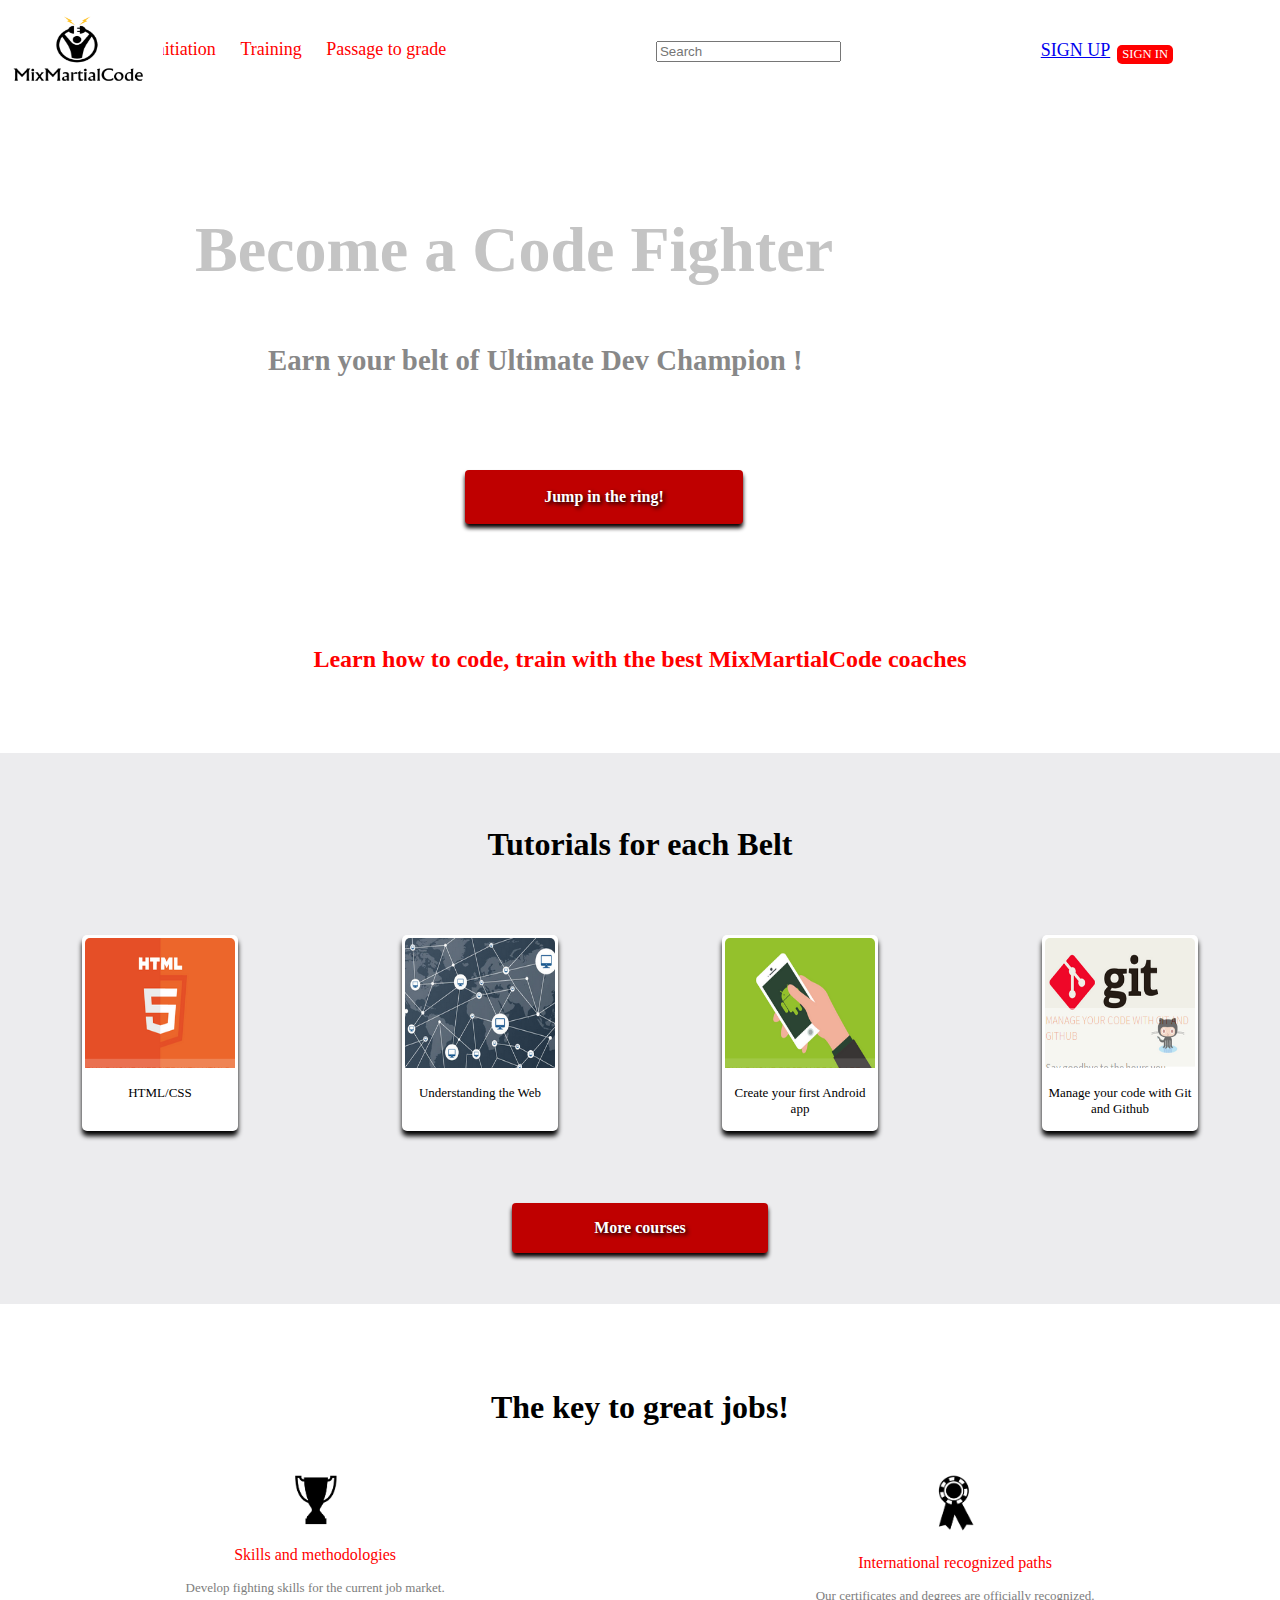
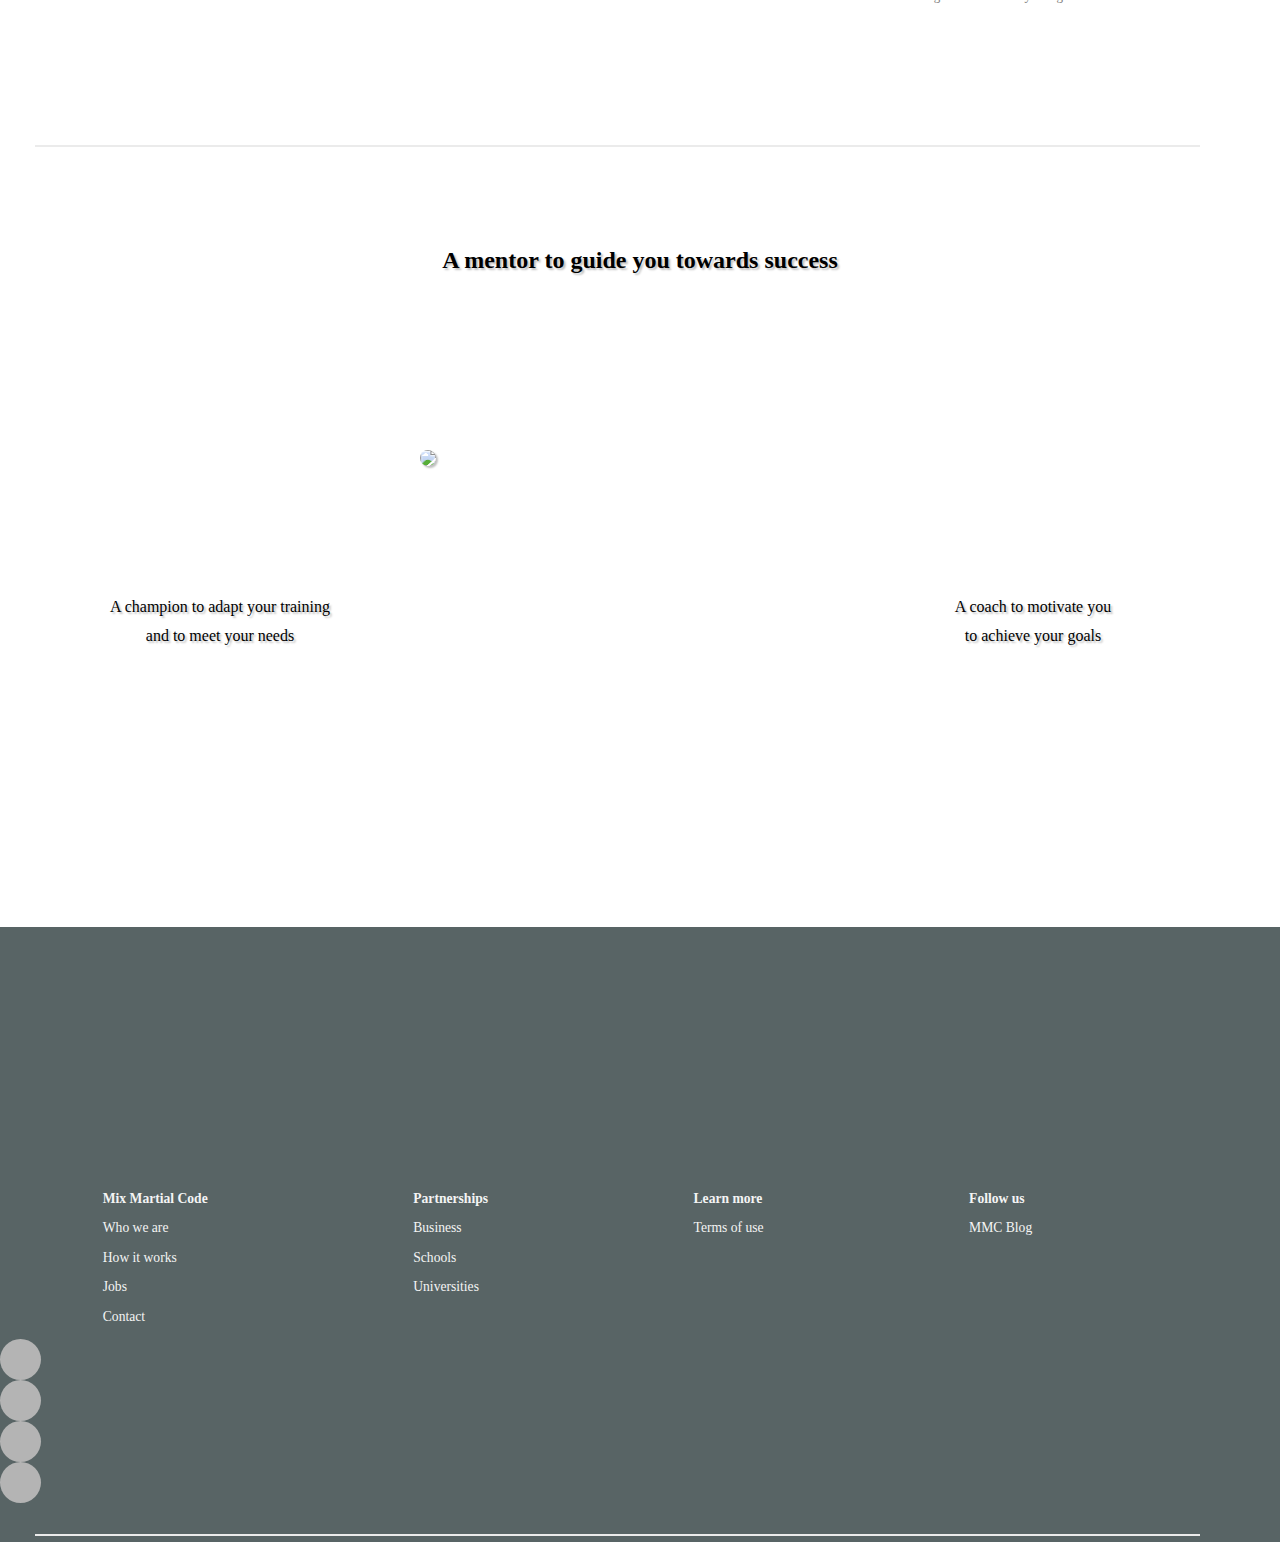
==== commit b33088da: "Merge pull request #6 from pixelspy/master" ====
--- a/index.html
+++ b/index.html
@@ -6,7 +6,8 @@
 	<title>MixMartialCode : Accueil</title>
 	<meta charset="utf-8"/>
 	<link rel="stylesheet" href="mmc_style.css"/>
-</head> 
+  <script src="https://use.fontawesome.com/abd2365aee.js"></script>
+</head>
 
 <body>
 
@@ -35,8 +36,8 @@
 
       		<div id="sign">
       			<a  href="*" class="sign">SIGN IN</a>
-      			<a  href="*" class="sign">SIGN UP</a>
- 			</div>   
+      			<a  href="*" class="sign2">SIGN UP</a>
+ 			</div>
  	 	</nav>
 	</header>
 
@@ -50,7 +51,8 @@
 
 					<h1>Become a Code Fighter</h1>
 					<h2>Earn your belt of Ultimate Dev Champion !</h2>
-					<div class="boutonb" id="jump"><p>Jump in the ring!</p></div>
+          <div class="boutonb" id="jump"><p>Jump in the ring!</p></div>
+
 				</div>
 
 					<div id="slogan">
@@ -64,12 +66,12 @@
 					<div id="certificats">
 				</div>
 
-				
+
 
 		</main>
 
  <section id="containerM">
-      <h1 id="titleb">Tutorials for each Belt</h1>
+   <h1 id="titleb">Tutorials for each Belt</h1>
       <section class="containerelement">
       <div class="elementM"><img src="html.png"/><p class="textcontainer">HTML/CSS</p></div>
       <div class="elementM"><img src="web.png"/><p class="textcontainer">Understanding the Web</p></div>
@@ -89,23 +91,18 @@
     </section>
 </section>
 
-
-
-
-
-	<div class="trait"></div>
-
+      <div class="trait"></div>
 
 		<div id="coach">
 
 			<h2>A mentor to guide you towards success</h2>
-				
+
 			<div id="georges">
 				<div class="element"><br/><br/><br/><br/><br/>A champion to adapt your training <br/>and to meet your needs</div>
 				<div class = "element"><img id="gsp" src="gsp.jpg"/></div>
 				<div class="element"><br/><br/><br/><br/><br/>A coach to motivate you <br/>to achieve your goals</div>
 			</div>
-			
+
 
 		</div>
 
@@ -143,18 +140,14 @@
 				</div>
 
 			</div>
-		
-
-			<div class="trait" id="invisible">
-
-			</div>
-
-			<div id="ronds">
-				<div class="rond">
+      <div class="trait" id="invisible">
+      </div>
+			<div class="social">
+				<div class="rond"><a target="_blank" href="https://www.facebook.com/"><i class="fa fa-facebook"></i></a>
 				</div>
-				<div class="rond">
+				<div class="rond"><a target="_blank" href="https://twitter.com/"><i class="fa fa-twitter"></i></a>
 				</div>
-				<div class="rond">
+				<div class="rond"><a target="_blank" href="https://www.instagram.com"><i class="fa fa-instagram"></i></a>
 				</div>
 				<div class="rond">
 				</div>
@@ -164,7 +157,7 @@
 
 			</div>
 
-		</footer>		
+		</footer>
 
 
 
@@ -179,4 +172,4 @@
 
 </body>
 
-</html>+</html>
